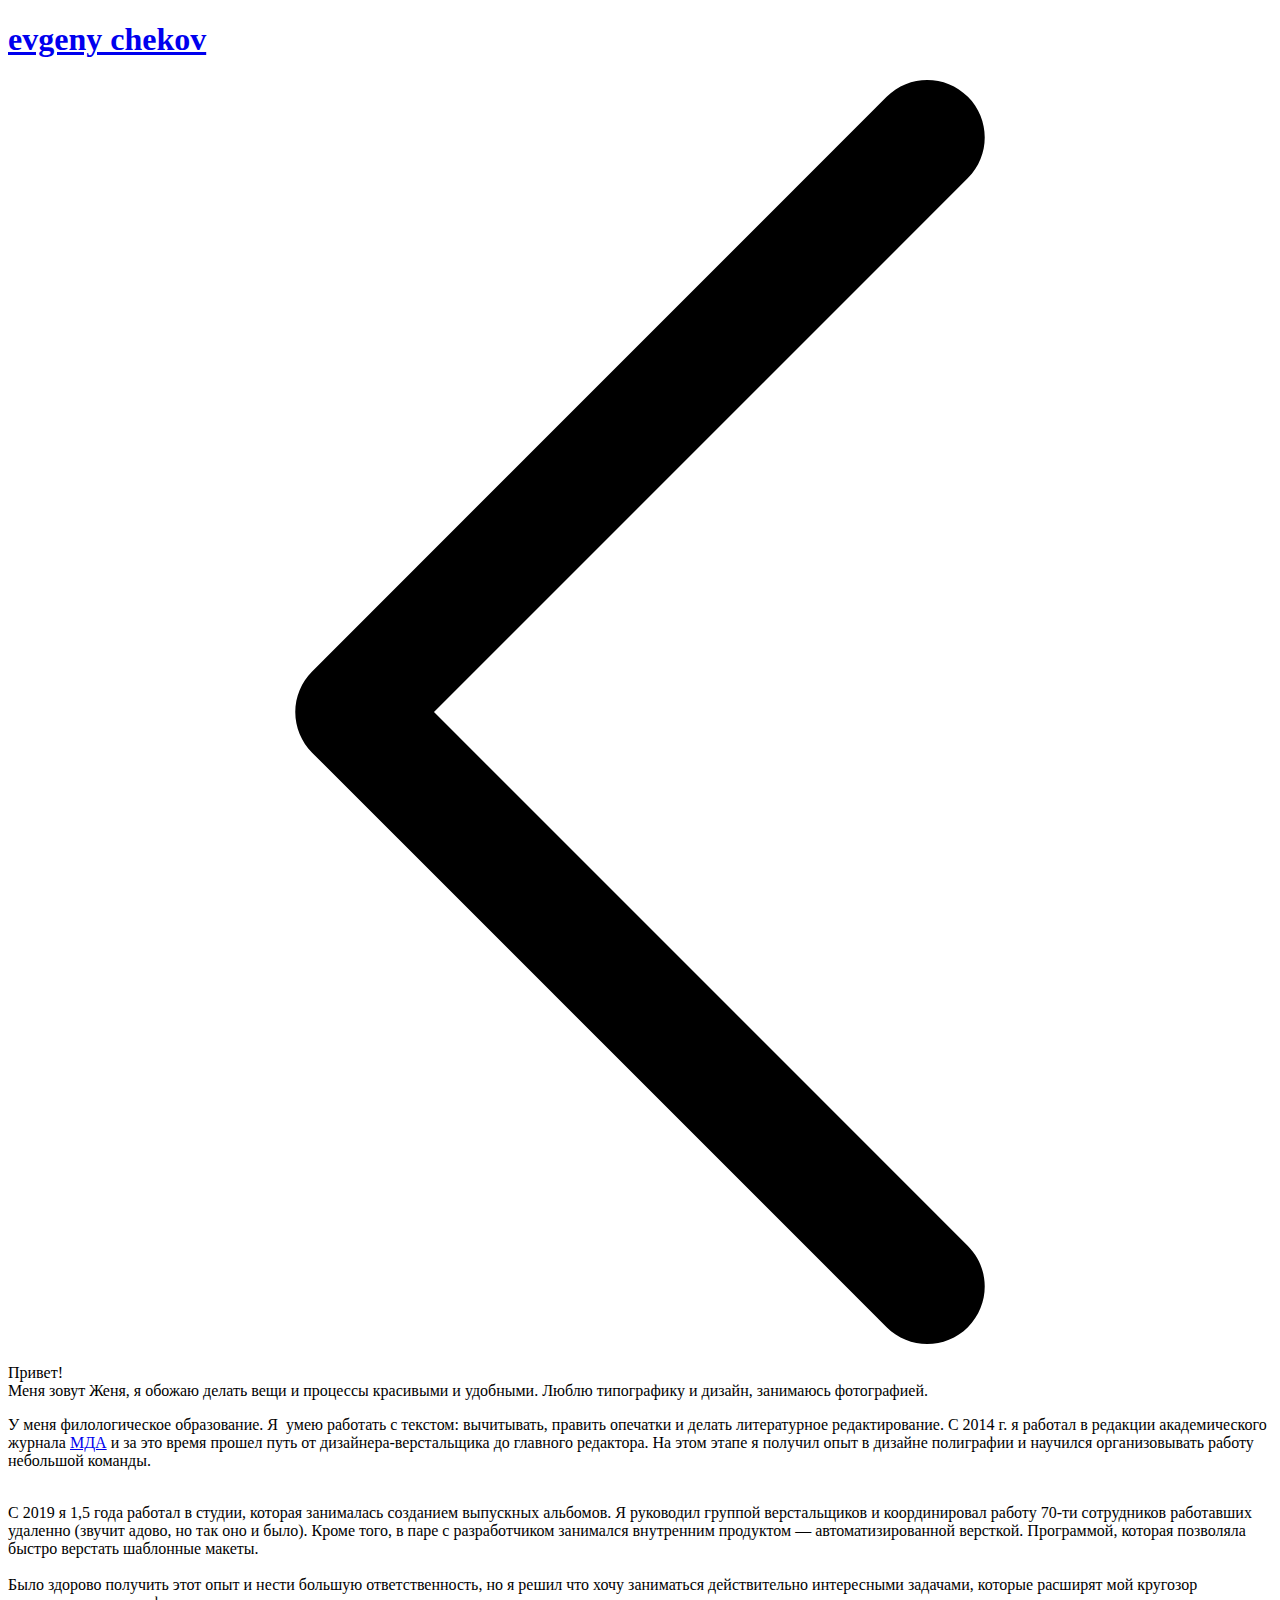
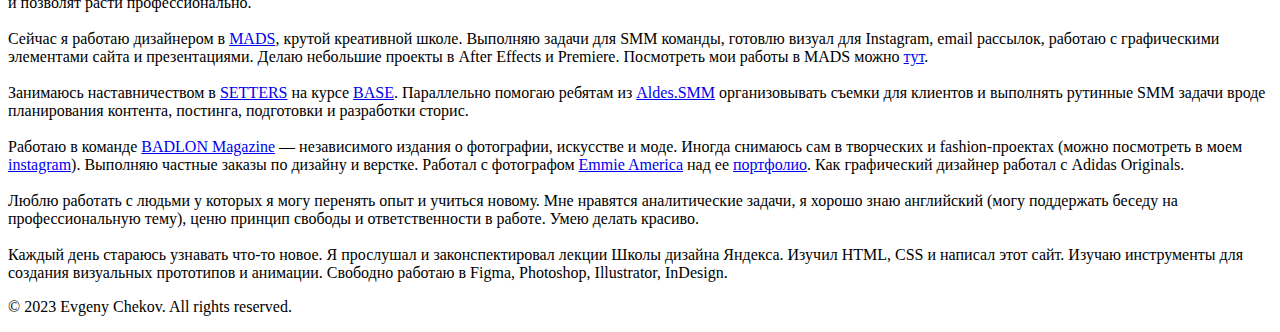
==== cv.html @ 26d7019f "Update cv.html" ====
<!DOCTYPE html>
<html lang="ru">
<head>
  <meta charset="UTF-8">
  <meta name="viewport" content="width=device-width, initial-scale=1.0">
  <meta name="description" content="Personal portfolio website of Evgeny Chekov, a designer with experience in design, photography, video editing, and content creation.">
  <meta name="keywords" content="Evgeny Chekov, design, photography, video editing, content creation">
  <title>Evgeny Chekov - Portfolio</title>
  <link rel="preconnect" href="https://fonts.gstatic.com" crossorigin>
  <link href="https://fonts.googleapis.com/css2?family=Roboto+Mono&display=swap" rel="stylesheet">
  <link rel="icon" href="img/icon2.jpg">
  <link rel="stylesheet" href="index.css">
</head>
<body>
  <header>
    <nav>
      <a href="index.html">
        <h1>evgeny chekov</h1>
      </a>
      <a href="index.html">
        <img src="img/left-arrow.svg" alt="Back to Home" class="back-nav">
      </a>
    </nav>
  </header>
  
  <main>
    <section class="container">
      <article>
        <p>Привет!<br>
        Меня зовут Женя, я обожаю делать вещи и&nbsp;процессы красивыми и&nbsp;удобными. 
        Люблю типографику и&nbsp;дизайн, занимаюсь фотографией.</p>
        
        <p>У меня филологическое образование. Я&nbsp;&nbsp;умею работать&nbsp;с&nbsp;текстом: вычитывать, править опечатки 
         и&nbsp;делать литературное редактирование. С&nbsp;2014&nbsp;г. я&nbsp;работал в&nbsp;редакции академического журнала 
        <a href="https://www.instagram.com/moscowtheologicalacademy/" target="_blank" rel="noopener noreferrer">МДА</a>
        и&nbsp;за&nbsp;это время прошел путь от&nbsp;дизайнера-верстальщика до&nbsp;главного редактора. 
        На этом этапе я&nbsp;получил опыт в&nbsp;дизайне полиграфии и&nbsp;научился организовывать работу небольшой команды.</p>

        <br>С&nbsp;2019 я&nbsp;1,5&nbsp;года работал в&nbsp;студии, которая занималась созданием выпускных альбомов. 
        Я&nbsp;руководил группой верстальщиков и&nbsp;координировал работу 70-ти сотрудников работавших удаленно 
        (звучит адово, но&nbsp;так оно и&nbsp;было). Кроме того, в&nbsp;паре с&nbsp;разработчиком занимался 
        внутренним продуктом — автоматизированной версткой. Программой, которая позволяла быстро верстать шаблонные макеты.<br>
       
        <br>Было здорово получить этот опыт и&nbsp;нести большую ответственность, но&nbsp;я&nbsp;решил что хочу заниматься
        действительно интересными задачами, которые расширят мой кругозор и&nbsp;позволят расти профессионально.<br>

        <br>Сейчас я&nbsp;работаю дизайнером в&nbsp;<a href="https://www.instagram.com/mads_courses/" target="_blank">MADS</a>, крутой креативной школе. 
        Выполняю задачи для SMM команды, готовлю визуал для Instagram, email рассылок, работаю с&nbsp;графическими элементами сайта и&nbsp;презентациями. 
        Делаю небольшие проекты в&nbsp;After Effects и&nbsp;Premiere. Посмотреть мои работы в&nbsp;MADS 
        можно&nbsp;<a href="https://drive.google.com/drive/folders/11XiPWNp3kn_GB8iDCbvN6sS5hqnlZ4L2?usp=sharing" target="_blank">тут</a>.<br>

        <br>Занимаюсь наставничеством в&nbsp;<a href="https://www.instagram.com/setters_education/" target="_blank">SETTERS</a> 
        на&nbsp;курсе&nbsp;<a href="https://setters.education/courses/base" target="_blank">BASE</a>.
        Параллельно помогаю ребятам&nbsp;из&nbsp;<a href="https://www.instagram.com/aldes.smm/?hl=ru" target="_blank">Aldes.SMM</a>
        организовывать съемки для клиентов и&nbsp;выполнять рутинные SMM задачи вроде планирования контента, 
        постинга, подготовки и&nbsp;разработки сторис.<br>

        <br>Работаю в&nbsp;команде <a href="https://www.instagram.com/badlonmagazine/" target="_blank">BADLON Magazine</a>&nbsp;— независимого 
        издания о&nbsp;фотографии, искусстве и&nbsp;моде. Иногда снимаюсь сам в&nbsp;творческих и&nbsp;fashion-проектах 
        (можно посмотреть в&nbsp;моем <a href="https://www.instagram.com/evgeny_chekov/" target="_blank">instagram</a>).
        Выполняю частные заказы по дизайну и&nbsp;верстке. Работал с&nbsp;фотографом <a href="https://www.instagram.com/emmieamerica/" target="_blank">Emmie America</a> 
        над ее&nbsp;<a href="https://drive.google.com/file/d/1xWILyozGpvKTuDSnmLpedp7tNo3z03x7/view?usp=sharing" target="_blank">портфолио</a>.
        Как графический дизайнер работал с Adidas Originals.<br>

        <br>Люблю работать с&nbsp;людьми у&nbsp;которых я&nbsp;могу перенять опыт и&nbsp;учиться новому. Мне нравятся аналитические
        задачи, я&nbsp;хорошо знаю английский (могу поддержать беседу на профессиональную тему), ценю принцип свободы и&nbsp;ответственности в&nbsp;работе. 
        Умею делать красиво.<br>

        <br>Каждый день стараюсь узнавать что-то&nbsp;новое. Я&nbsp;прослушал и&nbsp;законспектировал лекции Школы дизайна Яндекса.
        Изучил HTML, CSS и&nbsp;написал этот сайт. Изучаю инструменты для создания визуальных прототипов и&nbsp;анимации.
        Свободно работаю в&nbsp;Figma, Photoshop, Illustrator, InDesign.</p>
      </article>
    </section>
  </main>

  <footer>
    <p>&copy; 2023 Evgeny Chekov. All rights reserved.</p>
  </footer>

  <script>
    // Optional: Add any JavaScript functionality here
  </script>
</body>
</html>
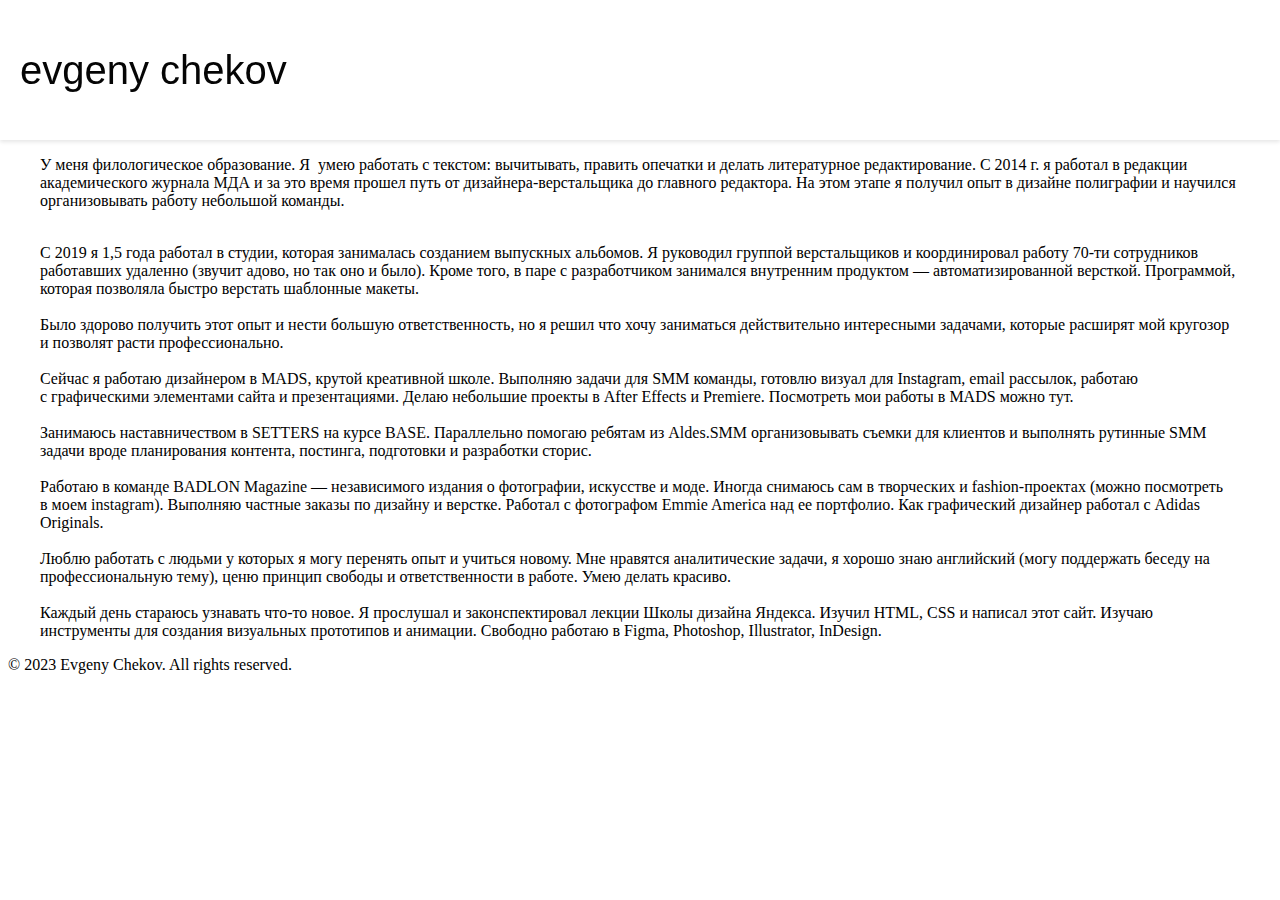
==== commit 4feea804: "Update cv.html" ====
--- a/cv.html
+++ b/cv.html
@@ -9,7 +9,7 @@
   <link rel="preconnect" href="https://fonts.gstatic.com" crossorigin>
   <link href="https://fonts.googleapis.com/css2?family=Roboto+Mono&display=swap" rel="stylesheet">
   <link rel="icon" href="img/icon2.jpg">
-  <link rel="stylesheet" href="index.css">
+  <link href="css/index.css" rel="stylesheet" type="text/css">
 </head>
 <body>
   <header>
--- a/css/index.css
+++ b/css/index.css
@@ -0,0 +1,183 @@
+/* Variables */
+:root {
+  --primary-color: #050505;
+  --secondary-color: #02077d;
+  --accent-color: #e9c834;
+  --font-family-sans: sans-serif;
+  --font-family-mono: 'Roboto Mono', monospace;
+}
+
+/* General Styles */
+* a {
+  color: var(--primary-color);
+  text-decoration: none;
+}
+
+::selection {
+  background: #fff2a8;
+}
+
+/* Layout */
+.container {
+  max-width: 1200px;
+  margin: 0 auto;
+}
+
+/* Typography */
+h1,
+.h1-second {
+  font-family: var(--font-family-sans);
+  color: var(--primary-color);
+  font-weight: 400;
+  line-height: 1.15;
+}
+
+h1 {
+  font-size: 2.5em;
+}
+
+.h1-second {
+  font-size: 1.8em;
+}
+
+h2 {
+  font-family: var(--font-family-sans);
+  color: var(--primary-color);
+  font-weight: 400;
+  font-size: 1.5em;
+  line-height: 1.15;
+}
+
+h2::selection {
+  background: #ffb7b7;
+}
+
+.text {
+  font-family: var(--font-family-mono);
+  color: var(--secondary-color);
+  font-size: 1.2em;
+  line-height: 1.7;
+  text-align: justify;
+  padding: 55px 45px;
+  border: 1.4px solid #404040;
+  border-radius: 20px;
+}
+
+.text a {
+  color: var(--accent-color);
+}
+
+/* Navigation */
+.back-nav {
+  display: none;
+}
+
+/* Header */
+header {
+  position: fixed;
+  top: 0;
+  left: 0;
+  right: 0;
+  padding: 20px;
+  z-index: 100;
+  background-color: #fff;
+  box-shadow: 0 2px 4px rgba(0, 0, 0, 0.1);
+}
+
+/* Content */
+main {
+  padding-top: 80px; /* Adjust this value based on the header height */
+}
+
+.story {
+  font-family: var(--font-family-mono);
+  font-size: 1.4em;
+  color: var(--primary-color);
+  width: 340px;
+}
+
+.story a {
+  color: var(--accent-color);
+}
+
+.story-photo {
+  font-family: var(--font-family-mono);
+  font-size: 1.3em;
+  color: var(--primary-color);
+  width: 21.7vw;
+}
+
+.story-photo a {
+  color: var(--secondary-color);
+}
+
+/* Responsive Styles */
+@media (max-width: 1200px) {
+  .container {
+    max-width: 970px;
+  }
+}
+
+@media (max-width: 1050px) {
+  .container {
+    max-width: 750px;
+  }
+
+  .text {
+    border: none;
+    width: 56vw;
+  }
+}
+
+@media (max-width: 950px) {
+  .container {
+    max-width: none;
+  }
+
+  .text {
+    top: 47px;
+    font-size: 1.1em;
+  }
+}
+
+@media (max-width: 800px) {
+  .container {
+    max-width: none;
+  }
+
+  .text {
+    top: 0;
+    font-size: 1em;
+    text-align: left;
+    left: 7%;
+    min-width: 65vw;
+    padding: 36px 40px;
+  }
+
+  .h1-second {
+    display: none;
+  }
+
+  .back-nav {
+    display: inline-block;
+    position: fixed;
+    width: 26px;
+    top: 20px;
+    left: 20px;
+  }
+}
+
+@media (max-width: 610px) {
+  .text {
+    width: 76vw;
+    top: 0;
+    font-size: 1.1em;
+    text-align: left;
+    left: 5%;
+    padding: 45px 40px;
+  }
+
+  .back-nav {
+    width: 24px;
+  }
+}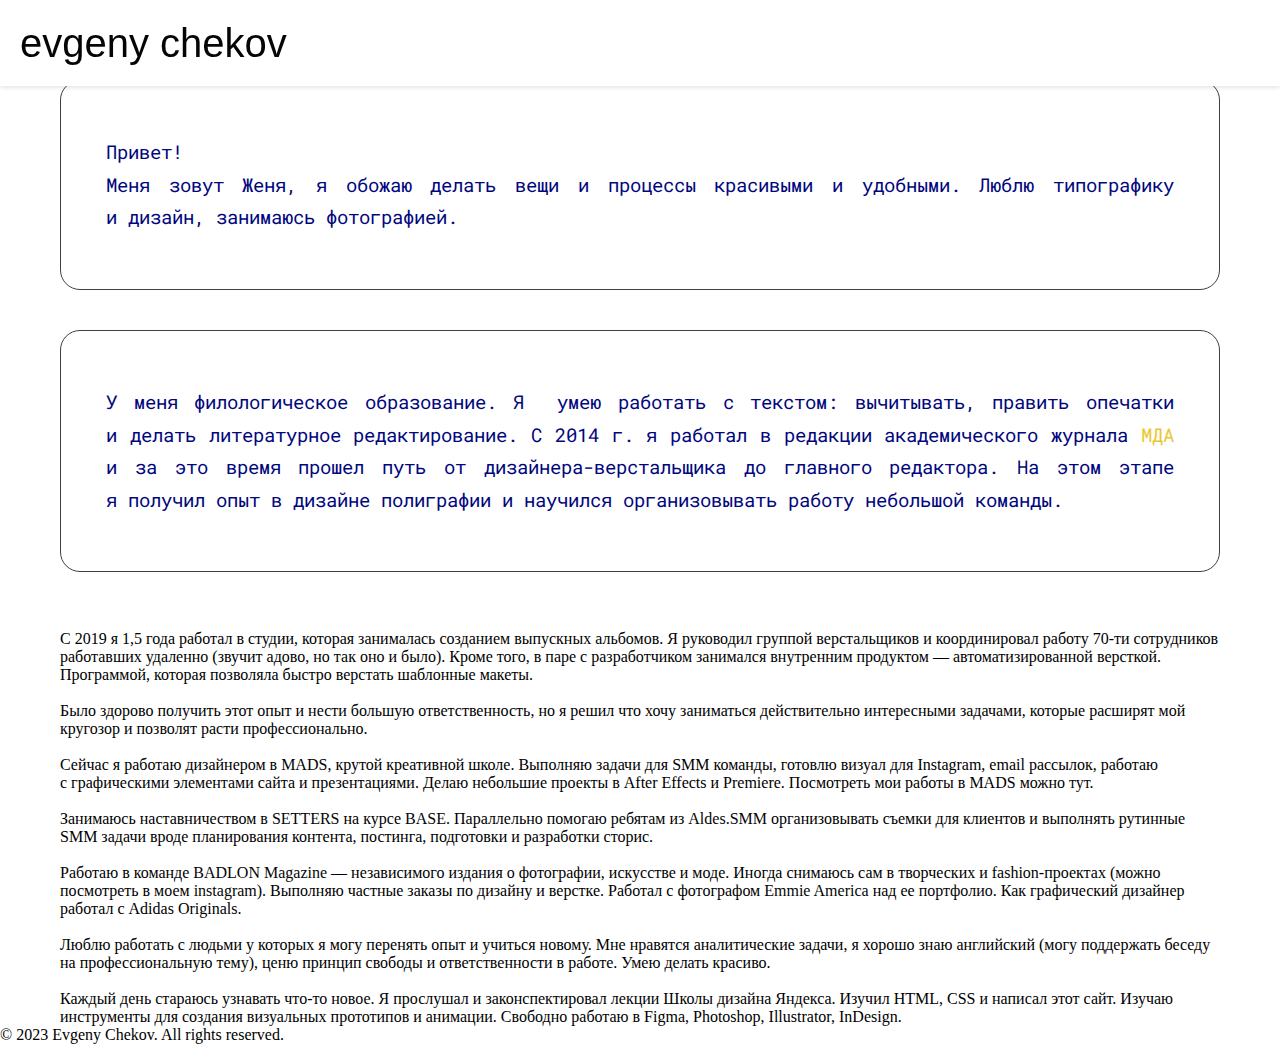
==== commit f77cbd5f: "i asked claude to check and link these files" ====
--- a/cv.html
+++ b/cv.html
@@ -9,7 +9,7 @@
   <link rel="preconnect" href="https://fonts.gstatic.com" crossorigin>
   <link href="https://fonts.googleapis.com/css2?family=Roboto+Mono&display=swap" rel="stylesheet">
   <link rel="icon" href="img/icon2.jpg">
-  <link href="css/index.css" rel="stylesheet" type="text/css">
+  <link rel="stylesheet" href="css/styles.css">
 </head>
 <body>
   <header>
@@ -17,20 +17,20 @@
       <a href="index.html">
         <h1>evgeny chekov</h1>
       </a>
-      <a href="index.html">
+      <a href="index.html" class="back-nav-link">
         <img src="img/left-arrow.svg" alt="Back to Home" class="back-nav">
       </a>
     </nav>
   </header>
-  
+
   <main>
-    <section class="container">
+    <div class="container">
       <article>
-        <p>Привет!<br>
+        <p class="text">Привет!<br>
         Меня зовут Женя, я обожаю делать вещи и&nbsp;процессы красивыми и&nbsp;удобными. 
         Люблю типографику и&nbsp;дизайн, занимаюсь фотографией.</p>
         
-        <p>У меня филологическое образование. Я&nbsp;&nbsp;умею работать&nbsp;с&nbsp;текстом: вычитывать, править опечатки 
+        <p class="text">У меня филологическое образование. Я&nbsp;&nbsp;умею работать&nbsp;с&nbsp;текстом: вычитывать, править опечатки 
          и&nbsp;делать литературное редактирование. С&nbsp;2014&nbsp;г. я&nbsp;работал в&nbsp;редакции академического журнала 
         <a href="https://www.instagram.com/moscowtheologicalacademy/" target="_blank" rel="noopener noreferrer">МДА</a>
         и&nbsp;за&nbsp;это время прошел путь от&nbsp;дизайнера-верстальщика до&nbsp;главного редактора. 
@@ -70,7 +70,7 @@
         Изучил HTML, CSS и&nbsp;написал этот сайт. Изучаю инструменты для создания визуальных прототипов и&nbsp;анимации.
         Свободно работаю в&nbsp;Figma, Photoshop, Illustrator, InDesign.</p>
       </article>
-    </section>
+    </div>
   </main>
 
   <footer>
@@ -81,4 +81,4 @@
     // Optional: Add any JavaScript functionality here
   </script>
 </body>
-</html>
+</html>--- a/css/styles.css
+++ b/css/styles.css
@@ -0,0 +1,191 @@
+/* Variables */
+:root {
+  --primary-color: #050505;
+  --secondary-color: #02077d;
+  --accent-color: #e9c834;
+  --font-family-sans: sans-serif;
+  --font-family-mono: 'Roboto Mono', monospace;
+}
+
+/* General Styles */
+* {
+  box-sizing: border-box;
+  margin: 0;
+  padding: 0;
+}
+
+a {
+  color: var(--primary-color);
+  text-decoration: none;
+}
+
+::selection {
+  background: #fff2a8;
+}
+
+/* Layout */
+.container {
+  max-width: 1200px;
+  margin: 0 auto;
+  padding: 0 20px;
+}
+
+/* Typography */
+h1,
+.h1-second {
+  font-family: var(--font-family-sans);
+  color: var(--primary-color);
+  font-weight: 400;
+  line-height: 1.15;
+}
+
+h1 {
+  font-size: 2.5em;
+}
+
+.h1-second {
+  font-size: 1.8em;
+}
+
+h2 {
+  font-family: var(--font-family-sans);
+  color: var(--primary-color);
+  font-weight: 400;
+  font-size: 1.5em;
+  line-height: 1.15;
+}
+
+h2::selection {
+  background: #ffb7b7;
+}
+
+.text {
+  font-family: var(--font-family-mono);
+  color: var(--secondary-color);
+  font-size: 1.2em;
+  line-height: 1.7;
+  text-align: justify;
+  padding: 55px 45px;
+  border: 1.4px solid #404040;
+  border-radius: 20px;
+  margin-bottom: 40px;
+}
+
+.text a {
+  color: var(--accent-color);
+}
+
+/* Navigation */
+.back-nav {
+  display: none;
+}
+
+/* Header */
+header {
+  position: fixed;
+  top: 0;
+  left: 0;
+  right: 0;
+  padding: 20px;
+  z-index: 100;
+  background-color: #fff;
+  box-shadow: 0 2px 4px rgba(0, 0, 0, 0.1);
+}
+
+/* Content */
+main {
+  padding-top: 80px; /* Adjust this value based on the header height */
+}
+
+.story {
+  font-family: var(--font-family-mono);
+  font-size: 1.4em;
+  color: var(--primary-color);
+  width: 340px;
+}
+
+.story a {
+  color: var(--accent-color);
+}
+
+.story-photo {
+  font-family: var(--font-family-mono);
+  font-size: 1.3em;
+  color: var(--primary-color);
+  width: 21.7vw;
+}
+
+.story-photo a {
+  color: var(--secondary-color);
+}
+
+/* Responsive Styles */
+@media (max-width: 1200px) {
+  .container {
+    max-width: 970px;
+  }
+}
+
+@media (max-width: 1050px) {
+  .container {
+    max-width: 750px;
+  }
+
+  .text {
+    border: none;
+    width: 56vw;
+  }
+}
+
+@media (max-width: 950px) {
+  .container {
+    max-width: none;
+  }
+
+  .text {
+    top: 47px;
+    font-size: 1.1em;
+  }
+}
+
+@media (max-width: 800px) {
+  .container {
+    max-width: none;
+  }
+
+  .text {
+    top: 0;
+    font-size: 1em;
+    text-align: left;
+    left: 7%;
+    min-width: 65vw;
+    padding: 36px 40px;
+  }
+
+  .h1-second {
+    display: none;
+  }
+
+  .back-nav {
+    display: inline-block;
+    position: fixed;
+    width: 26px;
+    top: 20px;
+    left: 20px;
+  }
+}
+
+@media (max-width: 610px) {
+  .text {
+    width: 76vw;
+    top: 0;
+    font-size: 1.1em;
+    text-align: left;
+    left: 5%;
+    padding: 45px 40px;
+  }
+
+  .back-nav {
+    width: 24px;
+  }
+}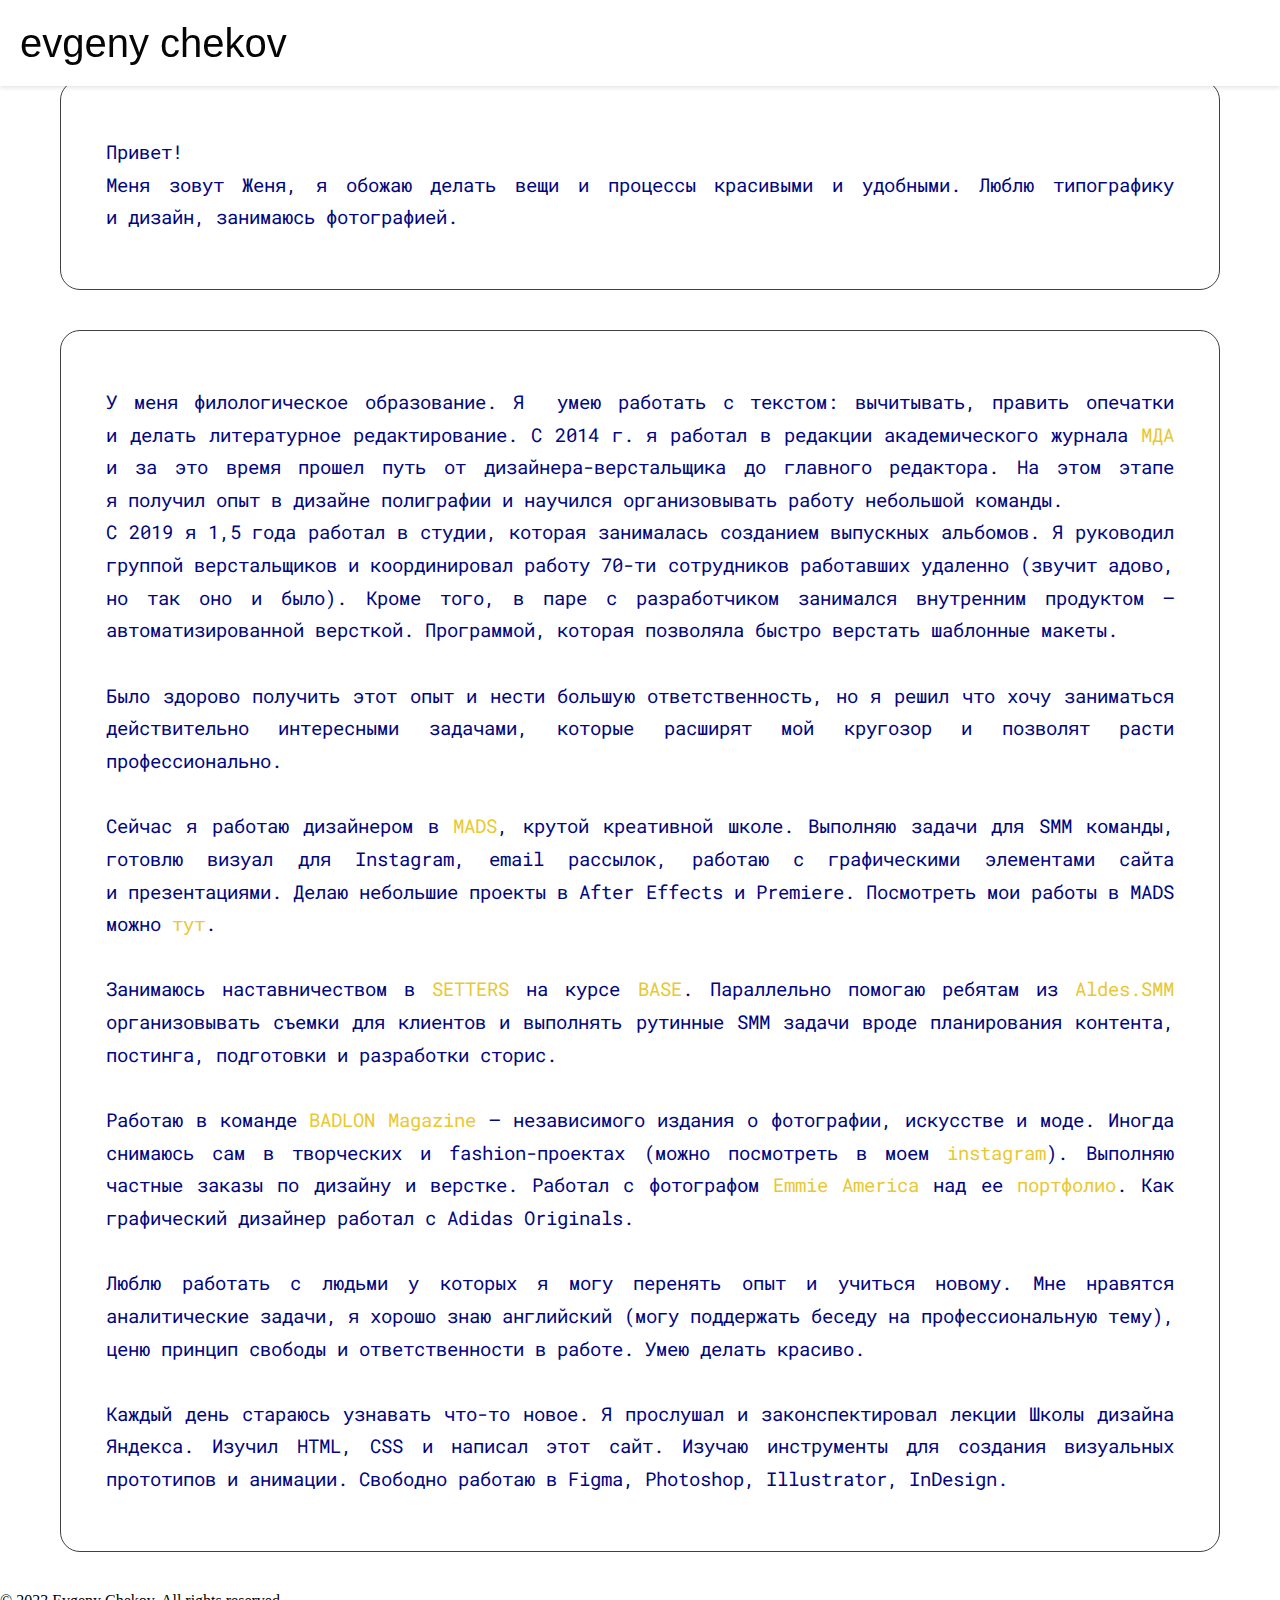
==== commit 3bc38b5e: "Update cv.html" ====
--- a/cv.html
+++ b/cv.html
@@ -28,13 +28,13 @@
       <article>
         <p class="text">Привет!<br>
         Меня зовут Женя, я обожаю делать вещи и&nbsp;процессы красивыми и&nbsp;удобными. 
-        Люблю типографику и&nbsp;дизайн, занимаюсь фотографией.</p>
+        Люблю типографику и&nbsp;дизайн, занимаюсь фотографией.
         
         <p class="text">У меня филологическое образование. Я&nbsp;&nbsp;умею работать&nbsp;с&nbsp;текстом: вычитывать, править опечатки 
          и&nbsp;делать литературное редактирование. С&nbsp;2014&nbsp;г. я&nbsp;работал в&nbsp;редакции академического журнала 
         <a href="https://www.instagram.com/moscowtheologicalacademy/" target="_blank" rel="noopener noreferrer">МДА</a>
         и&nbsp;за&nbsp;это время прошел путь от&nbsp;дизайнера-верстальщика до&nbsp;главного редактора. 
-        На этом этапе я&nbsp;получил опыт в&nbsp;дизайне полиграфии и&nbsp;научился организовывать работу небольшой команды.</p>
+        На этом этапе я&nbsp;получил опыт в&nbsp;дизайне полиграфии и&nbsp;научился организовывать работу небольшой команды.
 
         <br>С&nbsp;2019 я&nbsp;1,5&nbsp;года работал в&nbsp;студии, которая занималась созданием выпускных альбомов. 
         Я&nbsp;руководил группой верстальщиков и&nbsp;координировал работу 70-ти сотрудников работавших удаленно 
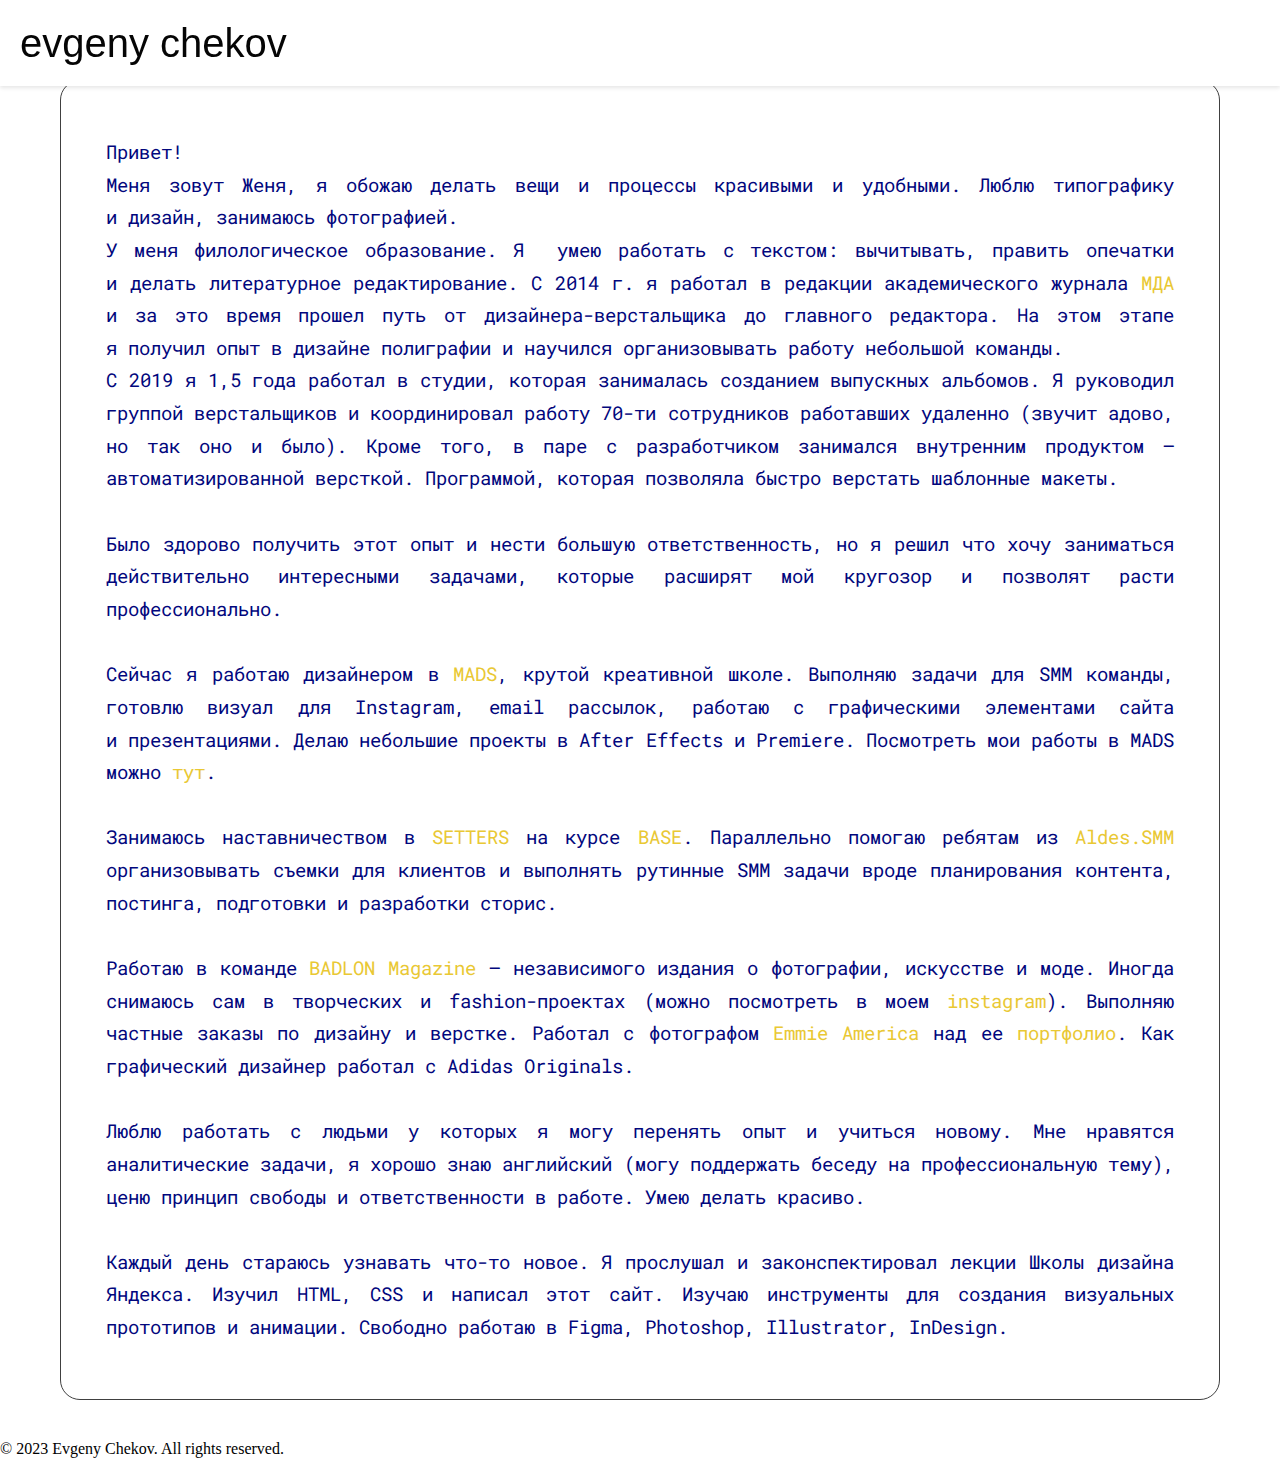
==== commit 4ece8d3b: "Update cv.html" ====
--- a/cv.html
+++ b/cv.html
@@ -30,7 +30,7 @@
         Меня зовут Женя, я обожаю делать вещи и&nbsp;процессы красивыми и&nbsp;удобными. 
         Люблю типографику и&nbsp;дизайн, занимаюсь фотографией.
         
-        <p class="text">У меня филологическое образование. Я&nbsp;&nbsp;умею работать&nbsp;с&nbsp;текстом: вычитывать, править опечатки 
+        <br>У меня филологическое образование. Я&nbsp;&nbsp;умею работать&nbsp;с&nbsp;текстом: вычитывать, править опечатки 
          и&nbsp;делать литературное редактирование. С&nbsp;2014&nbsp;г. я&nbsp;работал в&nbsp;редакции академического журнала 
         <a href="https://www.instagram.com/moscowtheologicalacademy/" target="_blank" rel="noopener noreferrer">МДА</a>
         и&nbsp;за&nbsp;это время прошел путь от&nbsp;дизайнера-верстальщика до&nbsp;главного редактора. 
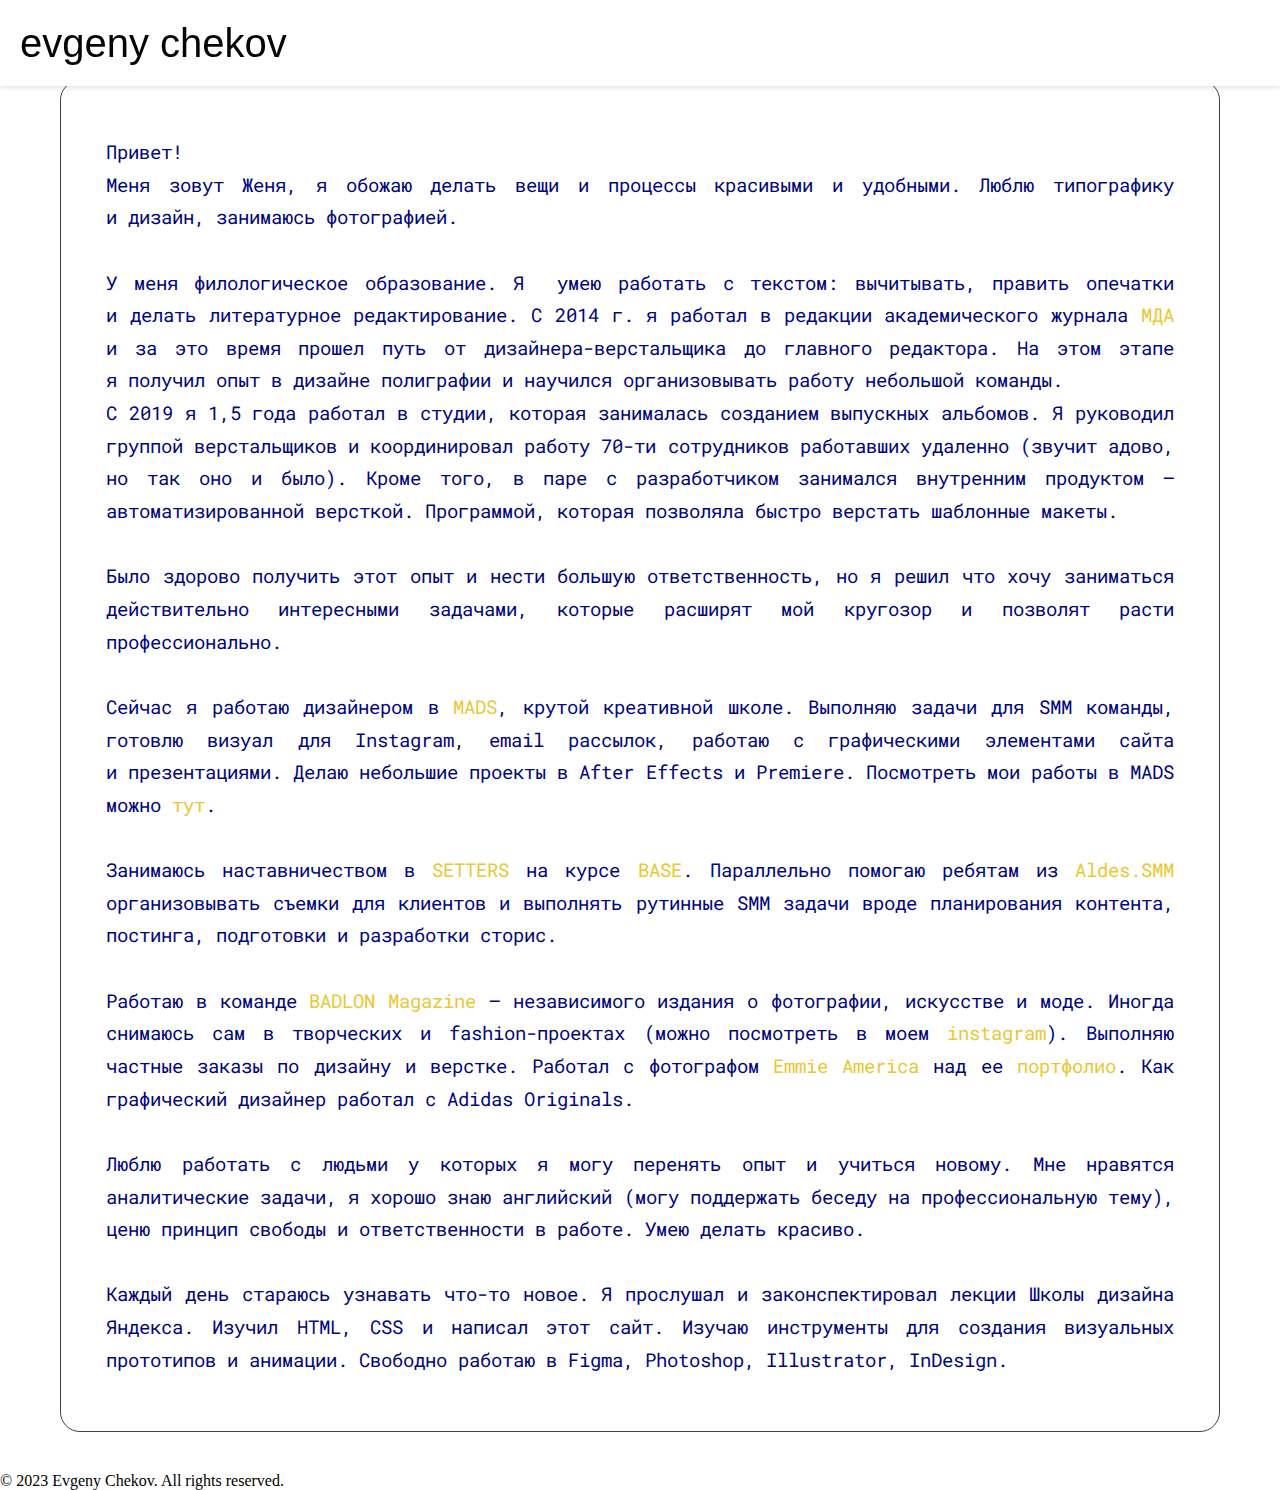
==== commit 8e429700: "Update cv.html" ====
--- a/cv.html
+++ b/cv.html
@@ -28,7 +28,7 @@
       <article>
         <p class="text">Привет!<br>
         Меня зовут Женя, я обожаю делать вещи и&nbsp;процессы красивыми и&nbsp;удобными. 
-        Люблю типографику и&nbsp;дизайн, занимаюсь фотографией.
+        Люблю типографику и&nbsp;дизайн, занимаюсь фотографией.<br>
         
         <br>У меня филологическое образование. Я&nbsp;&nbsp;умею работать&nbsp;с&nbsp;текстом: вычитывать, править опечатки 
          и&nbsp;делать литературное редактирование. С&nbsp;2014&nbsp;г. я&nbsp;работал в&nbsp;редакции академического журнала 
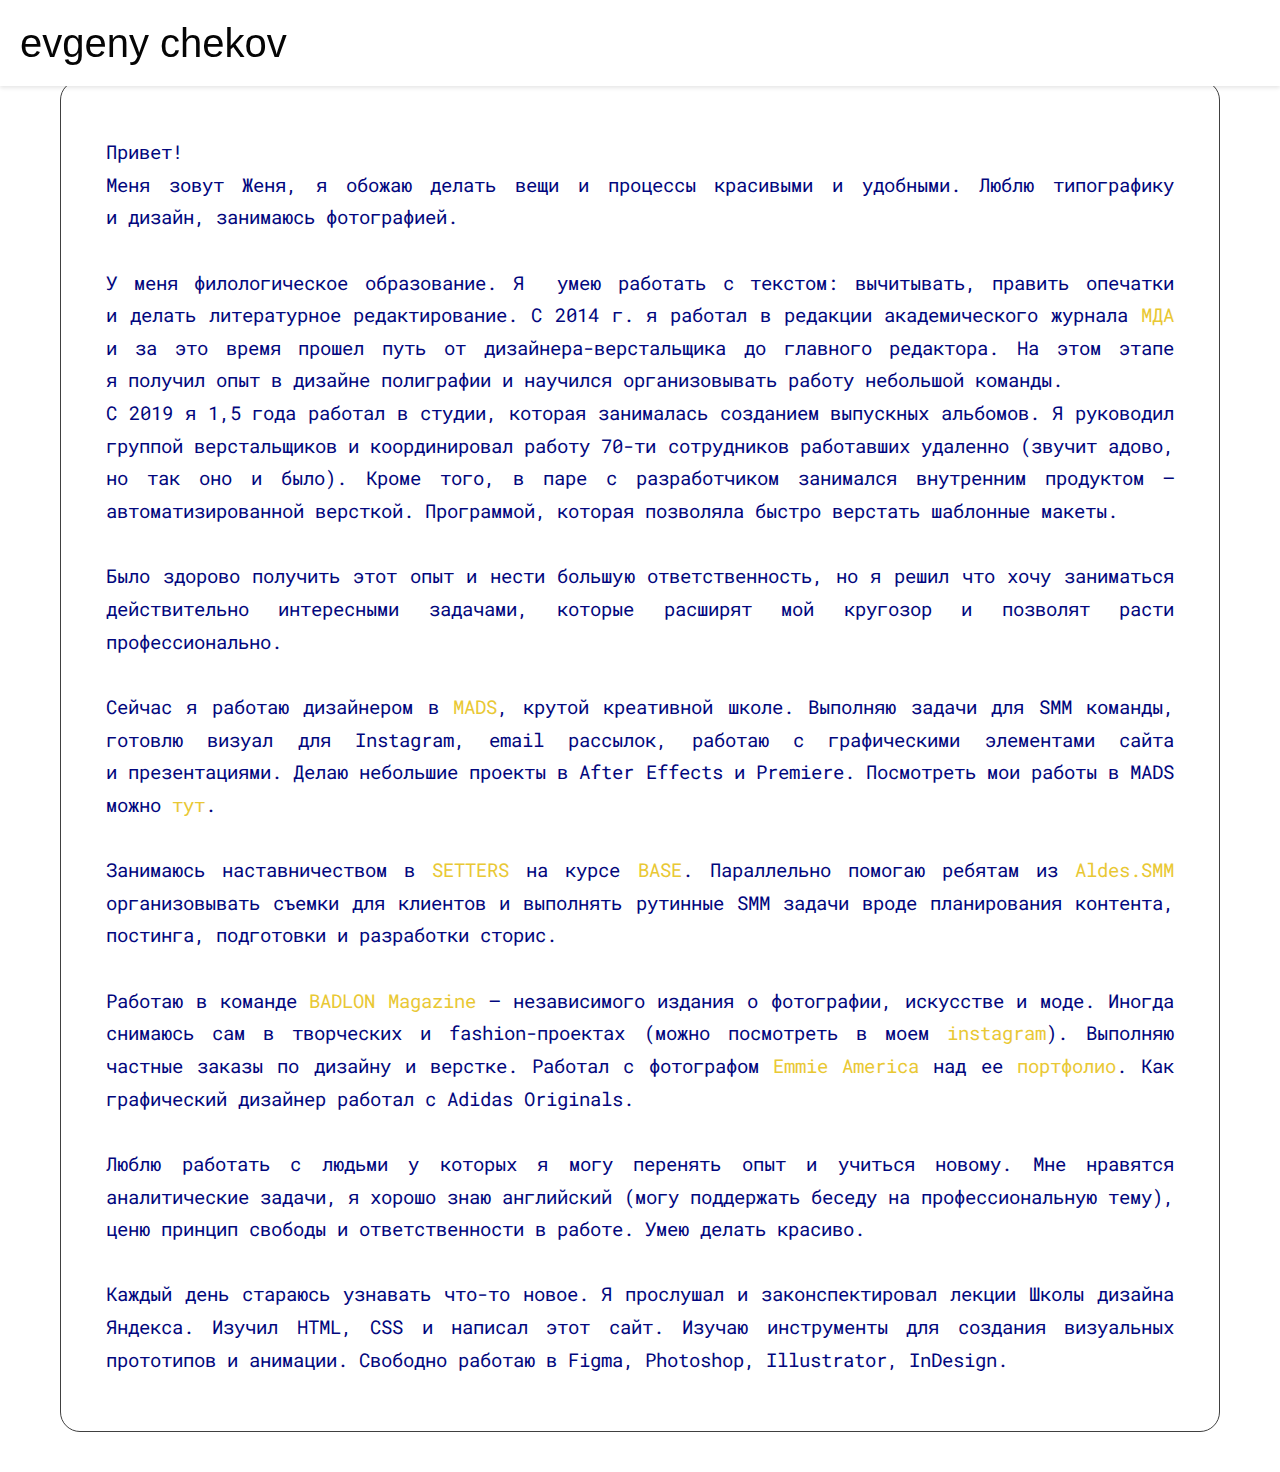
==== commit cea36044: "Update cv.html" ====
--- a/cv.html
+++ b/cv.html
@@ -73,9 +73,6 @@
     </div>
   </main>
 
-  <footer>
-    <p>&copy; 2023 Evgeny Chekov. All rights reserved.</p>
-  </footer>
 
   <script>
     // Optional: Add any JavaScript functionality here
